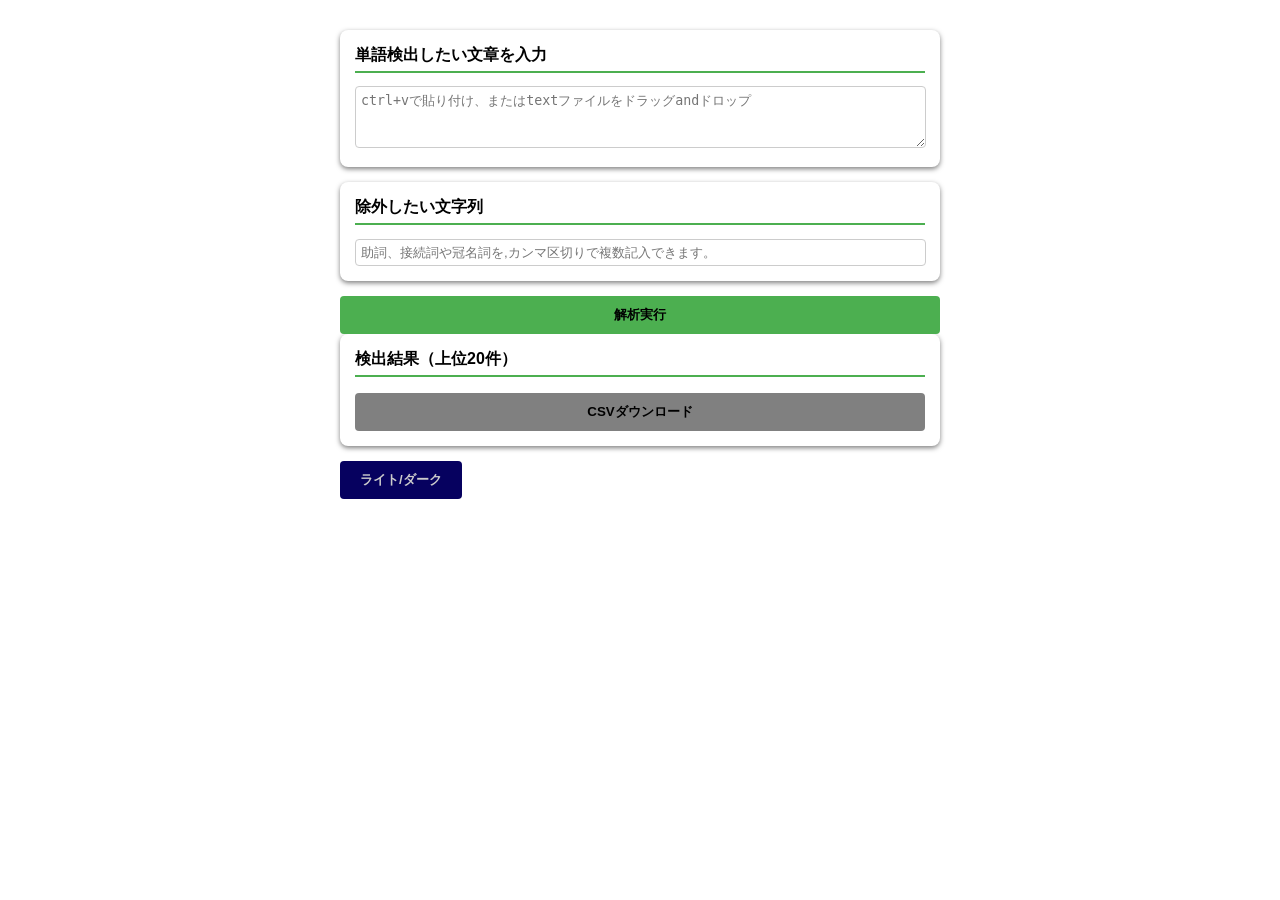
==== index.html @ 446be3aa "掲出用1" ====
<!DOCTYPE html>
<html lang="ja">

<head>
  <meta charset="UTF-8">

  <title>文字列頻出単語検出</title>
  <style>
    :root {
      color-scheme: light dark;
      --bg-color: #ffffff;
      --text-color: #000000;
      --main-color: #4CAF50;
    }

    /*@media (prefers-color-scheme: dark) {
      :root {
        --border-color: var(--border-color-dark);
        --bg-color: light-dark(#ffffff, #1e1e1e);
        --main-color: light-dark(#4CAF50, #255226);
        --text-color: light-dark(#000000, #ccc);
      }
    }*/

    .dark-theme {
      --bg-color: #1e1e1e;
      --text-color: #ccc;
      --main-color: #255226;
      transition: .5s;
    }

    body {
      font-family: sans-serif;
      max-width: 600px;
      margin: 20px auto;
      padding: 10px;
      background: var(--bg-color);
      color: var(--text-color);
      transition: background-color .5s, color .5s;
    }

    .section {
      padding: 15px;
      border-radius: 8px;
      margin-bottom: 15px;
      box-shadow: 0 2px 5px rgba(0, 0, 0, 0.5);
    }

    h2 {
      margin-top: 0;
      font-size: 16px;
      border-bottom: 2px solid var(--main-color);
      padding-bottom: 5px;
    }

    textarea {
      background-color: var(--bg-color);
      width: 98%;
      height: 50px;
      padding: 5px;
      color: var(--text-color);
      border: 1px solid #ccc;
      border-radius: 4px;
      transition: .5s;
    }

    input[type="text"] {
      width: 98%;
      padding: 5px;
      background-color: var(--bg-color);
      color: var(--text-color);
      border: 1px solid #ccc;
      border-radius: 4px;
      transition: .5s;
    }

    button {
      background: var(--main-color);
      color: var(--text-color);
      border: none;
      padding: 10px 20px;
      border-radius: 4px;
      cursor: pointer;
      width: 100%;
      font-weight: bold;
    }

    button:hover {
      background: #1a3b1c;
    }

    #btn {
      background: #06015f;
      color: #ccc;
      border: none;
      padding: 10px 20px;
      border-radius: 4px;
      cursor: pointer;
      width: auto;
      font-weight: bold;
    }

    #btn:hover {
      background: #050038;
    }

    .dragover {
      background-color: #ccc;
      color: var(--text-color);
    }

    #download-btn:disabled {
      background: gray;
      color: var(--text-color);
    }

    /*#loading {
      animation: blink 1s linear infinite;
      color: var(--text-color);
      transition: color 1s;

    }*/

    .blink {
      animation: blink 1s linear infinite;
      color: var(--text-color);
      transition: color 1s;
    }

    @keyframes blink {
      0% {
        opacity: 1;
      }

      50% {
        opacity: 0;
      }

      100% {
        opacity: 1;
      }
    }
  </style>
</head>

<body>

  <div class="section">
    <h2>単語検出したい文章を入力</h2>
    <textarea id="input" placeholder="ctrl+vで貼り付け、またはtextファイルをドラッグandドロップ"></textarea>
  </div>
  <div class="section">
    <h2>除外したい文字列</h2>
    <input id="exclude" type="text" placeholder="助詞、接続詞や冠名詞を,カンマ区切りで複数記入できます。">
  </div>
  <button onclick="analyze()">解析実行</button>
  </div>
  <div class="section">
    <h2>検出結果（上位20件）</h2>

    <div id="loading"></div>
    <ul id="result"></ul>
    <button id="download-btn">CSVダウンロード</button>
  </div>

  <button id="btn">ライト/ダーク</button>

  <script>
    const loading = document.getElementById('loading');

    let isDark = window.matchMedia('(prefers-color-scheme: dark)').matches;
    // 初期反映
    if (isDark) {
      document.body.classList.add('dark-theme');
    }
    const btn = document.querySelector('#btn');

    btn.addEventListener('click', () => {
      isDark = !isDark;
      document.body.classList.toggle('dark-theme', isDark);
      btn.textContent = isDark ? "ライトモード" : "ダークモード";
    });

    //Dropイベントでファイルを受け取る、再読み込みを防ぐ
    const text = document.getElementById('input');
    // デフォルト動作を無効化
    document.addEventListener('dragover', e => e.preventDefault());
    text.addEventListener('dragover', () => {
      text.classList.add('dragover');
    });

    // ドラッグがエリアから外れた時
    text.addEventListener('dragleave', () => {
      text.classList.remove('dragover');
    });

    // ドロップ時の処理
    document.addEventListener('drop', e => e.preventDefault());
    text.addEventListener('drop', (e) => {
      e.preventDefault(); // ブラウザがファイルを開くのを防ぐ
      text.classList.remove('dragover');

      // ファイル情報の取得
      const files = e.dataTransfer.files;
      if (files.length > 0) {
        const file = files[0];
      }
      if (file.size > 1_000_000) {
        alert("ファイルが大きすぎます");
        return;
      }
      // ファイルの形式チェック（textファイルのみ）
      const isTxtExt = file.name.toLowerCase().endsWith('.txt');
      const isTextMime = file.type === '' || file.type === 'text/plain';
      if (!isTxtExt || !isTextMime) {
        alert("txtのみ対応しています");
        return;
      }
      if (file.type.indexOf('text') !== -1 || file.name.endsWith('.txt')) {
        const reader = new FileReader();

        // ファイル読み込みが完了した時の処理
        reader.onload = (event) => {
          // テキストエリアに内容を挿入
          text.value = event.target.result;
        };

        // ファイルをテキストとして読み込む
        reader.readAsText(file);
      } else {
        alert('テキストファイルをドロップしてください。');
      }
      //console.log(text);
    });

    let latestCounts = {};

    const downloadBtn = document.getElementById('download-btn');
    downloadBtn.disabled = true;

    function analyze() {
      const MAX_WORDS = 10000;

      const exclude = document.getElementById("exclude").value
        .split(",")
        .map(w => w.trim().toLowerCase());
      //余白を取って小文字にあわせて比較

      //入力バリデーション
      if (!text.value.trim()) {
        alert("入力してください");
        return;
      }
      //クレンジング、正規表現で数字、記号をunicode指定
      const cleaned = text.value.replace(/[^\p{L}\p{N}]+/gu, " ");
      //単語ごとに分割、上限を1万件まで、メモリ節約
      const words = cleaned.split(" ").slice(0, MAX_WORDS);
      //除外とカウント
      const result = document.getElementById('result');

      loading.textContent = "処理中...";
      loading.classList.add('blink');
      result.innerHTML = "";
      setTimeout(() => {
        const counts = {};
        //1文字以上の単語を小文字統一で除外ワードと比較
        words.forEach(w => {
          const t = w.toLowerCase();
          if (w.length <= 1) return;
          if (exclude.includes(t)) return;
          //undefaind回避

          counts[t] = (counts[t] || 0) + 1;
        });
        //昇順でソート20件までメソッドチェーンで一括処理、テンプレートリテラルで見やすく少なく記述、conTextでXSS対策
        const fragment = document.createDocumentFragment();
        Object.entries(counts)
          .sort((a, b) => b[1] - a[1])
          .slice(0, 20)
          .forEach(([word, count]) => {
            const li = document.createElement("li");
            li.textContent = `${word} : ${count}`;
            fragment.appendChild(li);
          });
        //表示、fragmentを使ってDOMの描画回数を1回に
        result.appendChild(fragment);
        //単語が空の時
        if (Object.keys(counts).length === 0) {
          result.innerHTML = "単語が見つかりませんでした";
          downloadBtn.disabled = true;
          return;
        }
        downloadBtn.disabled = false;
        //CSVダウンロード用
        latestCounts = counts;
        //console.log(latestCounts);

        loading.textContent = "";
        loading.classList.remove('blink');
      }, 500);
    };
    //CSVダウンロード部分
    document.getElementById('download-btn').addEventListener('click', () => {
      const rows = Object.entries(latestCounts)
        .sort((a, b) => b[1] - a[1])
        .slice(0, 20);

      //出力データExcel数式対策
      const safeRows = rows
        .map(([word, count]) => {
          //演算子除去
          const safeWord = word.replace(/^[=+\-@]/, "'$&");
          return [safeWord, count];
        })
        .filter(([safeWord]) => safeWord.trim() !== "");

      //ヘッダー
      let csvOutput = "word,count\n";

      csvOutput += safeRows
        .map(([safeword, count]) => {
          return `"${safeword}",${count}`;
        }).join("\n");

      //データ互換性
      const bom = new Uint8Array([0xEF, 0xBB, 0xBF]);
      const blob = new Blob([bom, csvOutput], { type: 'text/csv' });
      //ダウンロード
      const url = URL.createObjectURL(blob);
      const a = document.createElement('a');
      a.href = url;
      a.download = 'data.csv';
      a.click();
      //メモリ開放
      URL.revokeObjectURL(url);
    });
  </script>
</body>

</html>
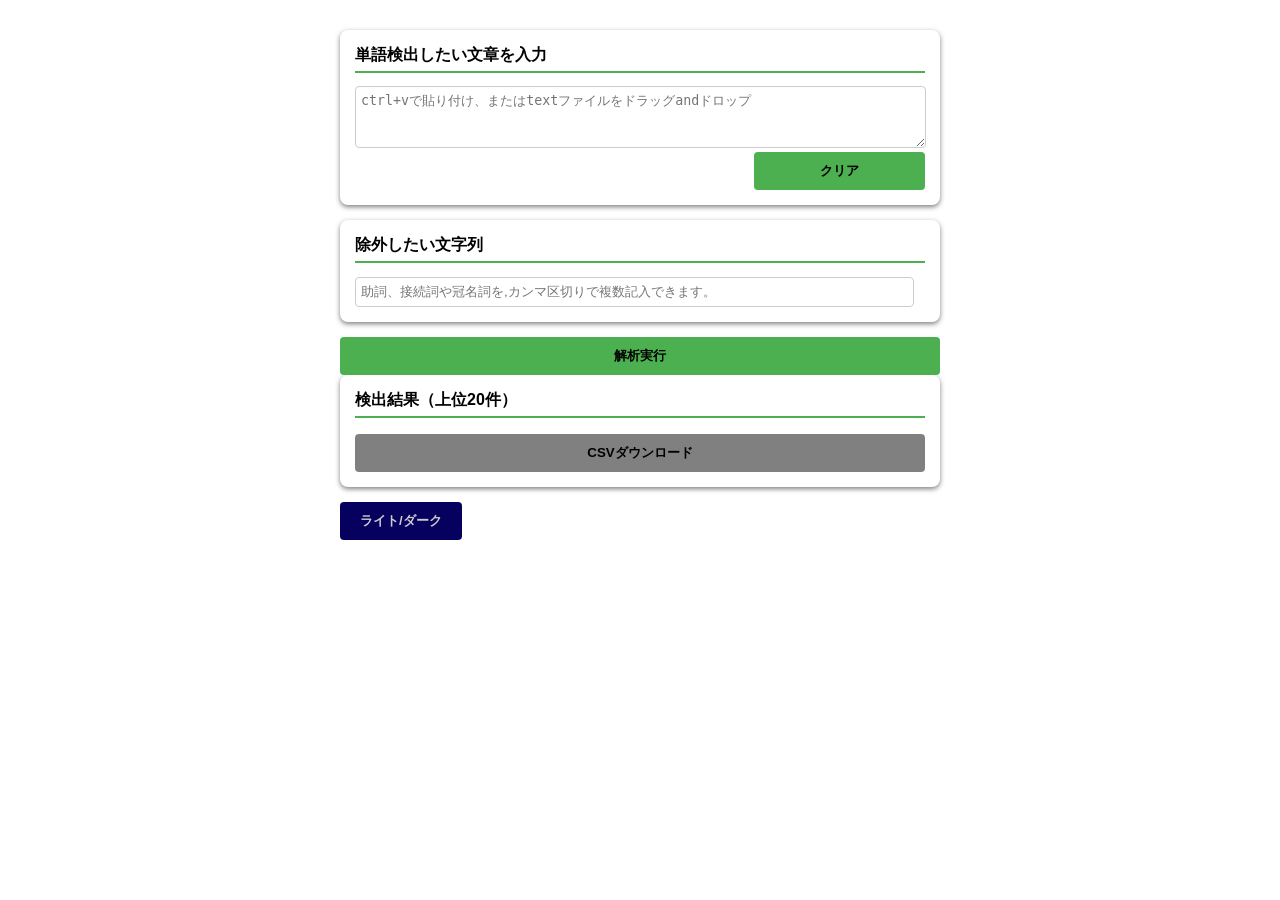
==== commit 5e12c0d8: "ファイル分割" ====
--- a/index.html
+++ b/index.html
@@ -3,155 +3,22 @@
 
 <head>
   <meta charset="UTF-8">
-
   <title>文字列頻出単語検出</title>
-  <style>
-    :root {
-      color-scheme: light dark;
-      --bg-color: #ffffff;
-      --text-color: #000000;
-      --main-color: #4CAF50;
-    }
-
-    /*@media (prefers-color-scheme: dark) {
-      :root {
-        --border-color: var(--border-color-dark);
-        --bg-color: light-dark(#ffffff, #1e1e1e);
-        --main-color: light-dark(#4CAF50, #255226);
-        --text-color: light-dark(#000000, #ccc);
-      }
-    }*/
-
-    .dark-theme {
-      --bg-color: #1e1e1e;
-      --text-color: #ccc;
-      --main-color: #255226;
-      transition: .5s;
-    }
-
-    body {
-      font-family: sans-serif;
-      max-width: 600px;
-      margin: 20px auto;
-      padding: 10px;
-      background: var(--bg-color);
-      color: var(--text-color);
-      transition: background-color .5s, color .5s;
-    }
-
-    .section {
-      padding: 15px;
-      border-radius: 8px;
-      margin-bottom: 15px;
-      box-shadow: 0 2px 5px rgba(0, 0, 0, 0.5);
-    }
-
-    h2 {
-      margin-top: 0;
-      font-size: 16px;
-      border-bottom: 2px solid var(--main-color);
-      padding-bottom: 5px;
-    }
-
-    textarea {
-      background-color: var(--bg-color);
-      width: 98%;
-      height: 50px;
-      padding: 5px;
-      color: var(--text-color);
-      border: 1px solid #ccc;
-      border-radius: 4px;
-      transition: .5s;
-    }
-
-    input[type="text"] {
-      width: 98%;
-      padding: 5px;
-      background-color: var(--bg-color);
-      color: var(--text-color);
-      border: 1px solid #ccc;
-      border-radius: 4px;
-      transition: .5s;
-    }
-
-    button {
-      background: var(--main-color);
-      color: var(--text-color);
-      border: none;
-      padding: 10px 20px;
-      border-radius: 4px;
-      cursor: pointer;
-      width: 100%;
-      font-weight: bold;
-    }
-
-    button:hover {
-      background: #1a3b1c;
-    }
-
-    #btn {
-      background: #06015f;
-      color: #ccc;
-      border: none;
-      padding: 10px 20px;
-      border-radius: 4px;
-      cursor: pointer;
-      width: auto;
-      font-weight: bold;
-    }
-
-    #btn:hover {
-      background: #050038;
-    }
-
-    .dragover {
-      background-color: #ccc;
-      color: var(--text-color);
-    }
-
-    #download-btn:disabled {
-      background: gray;
-      color: var(--text-color);
-    }
-
-    /*#loading {
-      animation: blink 1s linear infinite;
-      color: var(--text-color);
-      transition: color 1s;
-
-    }*/
-
-    .blink {
-      animation: blink 1s linear infinite;
-      color: var(--text-color);
-      transition: color 1s;
-    }
-
-    @keyframes blink {
-      0% {
-        opacity: 1;
-      }
-
-      50% {
-        opacity: 0;
-      }
-
-      100% {
-        opacity: 1;
-      }
-    }
-  </style>
+  <link rel="stylesheet" href="css/style.css">
+  <script src="js/script.js" defer></script>
 </head>
 
 <body>
-
   <div class="section">
     <h2>単語検出したい文章を入力</h2>
     <textarea id="input" placeholder="ctrl+vで貼り付け、またはtextファイルをドラッグandドロップ"></textarea>
+    <div style="display: flex; justify-content: flex-end;">
+      <button id="clearBtn">クリア</button>
+    </div>
   </div>
   <div class="section">
     <h2>除外したい文字列</h2>
-    <input id="exclude" type="text" placeholder="助詞、接続詞や冠名詞を,カンマ区切りで複数記入できます。">
+    <input id="exclude" type="search" placeholder="助詞、接続詞や冠名詞を,カンマ区切りで複数記入できます。">
   </div>
   <button onclick="analyze()">解析実行</button>
   </div>
@@ -160,181 +27,13 @@
 
     <div id="loading"></div>
     <ul id="result"></ul>
-    <button id="download-btn">CSVダウンロード</button>
+    <button id="downloadBtn">CSVダウンロード</button>
+  </div>
+  <div>
+    <button id="darkBtn">ライト/ダーク</button>
   </div>
 
-  <button id="btn">ライト/ダーク</button>
 
-  <script>
-    const loading = document.getElementById('loading');
-
-    let isDark = window.matchMedia('(prefers-color-scheme: dark)').matches;
-    // 初期反映
-    if (isDark) {
-      document.body.classList.add('dark-theme');
-    }
-    const btn = document.querySelector('#btn');
-
-    btn.addEventListener('click', () => {
-      isDark = !isDark;
-      document.body.classList.toggle('dark-theme', isDark);
-      btn.textContent = isDark ? "ライトモード" : "ダークモード";
-    });
-
-    //Dropイベントでファイルを受け取る、再読み込みを防ぐ
-    const text = document.getElementById('input');
-    // デフォルト動作を無効化
-    document.addEventListener('dragover', e => e.preventDefault());
-    text.addEventListener('dragover', () => {
-      text.classList.add('dragover');
-    });
-
-    // ドラッグがエリアから外れた時
-    text.addEventListener('dragleave', () => {
-      text.classList.remove('dragover');
-    });
-
-    // ドロップ時の処理
-    document.addEventListener('drop', e => e.preventDefault());
-    text.addEventListener('drop', (e) => {
-      e.preventDefault(); // ブラウザがファイルを開くのを防ぐ
-      text.classList.remove('dragover');
-
-      // ファイル情報の取得
-      const files = e.dataTransfer.files;
-      if (files.length > 0) {
-        const file = files[0];
-      }
-      if (file.size > 1_000_000) {
-        alert("ファイルが大きすぎます");
-        return;
-      }
-      // ファイルの形式チェック（textファイルのみ）
-      const isTxtExt = file.name.toLowerCase().endsWith('.txt');
-      const isTextMime = file.type === '' || file.type === 'text/plain';
-      if (!isTxtExt || !isTextMime) {
-        alert("txtのみ対応しています");
-        return;
-      }
-      if (file.type.indexOf('text') !== -1 || file.name.endsWith('.txt')) {
-        const reader = new FileReader();
-
-        // ファイル読み込みが完了した時の処理
-        reader.onload = (event) => {
-          // テキストエリアに内容を挿入
-          text.value = event.target.result;
-        };
-
-        // ファイルをテキストとして読み込む
-        reader.readAsText(file);
-      } else {
-        alert('テキストファイルをドロップしてください。');
-      }
-      //console.log(text);
-    });
-
-    let latestCounts = {};
-
-    const downloadBtn = document.getElementById('download-btn');
-    downloadBtn.disabled = true;
-
-    function analyze() {
-      const MAX_WORDS = 10000;
-
-      const exclude = document.getElementById("exclude").value
-        .split(",")
-        .map(w => w.trim().toLowerCase());
-      //余白を取って小文字にあわせて比較
-
-      //入力バリデーション
-      if (!text.value.trim()) {
-        alert("入力してください");
-        return;
-      }
-      //クレンジング、正規表現で数字、記号をunicode指定
-      const cleaned = text.value.replace(/[^\p{L}\p{N}]+/gu, " ");
-      //単語ごとに分割、上限を1万件まで、メモリ節約
-      const words = cleaned.split(" ").slice(0, MAX_WORDS);
-      //除外とカウント
-      const result = document.getElementById('result');
-
-      loading.textContent = "処理中...";
-      loading.classList.add('blink');
-      result.innerHTML = "";
-      setTimeout(() => {
-        const counts = {};
-        //1文字以上の単語を小文字統一で除外ワードと比較
-        words.forEach(w => {
-          const t = w.toLowerCase();
-          if (w.length <= 1) return;
-          if (exclude.includes(t)) return;
-          //undefaind回避
-
-          counts[t] = (counts[t] || 0) + 1;
-        });
-        //昇順でソート20件までメソッドチェーンで一括処理、テンプレートリテラルで見やすく少なく記述、conTextでXSS対策
-        const fragment = document.createDocumentFragment();
-        Object.entries(counts)
-          .sort((a, b) => b[1] - a[1])
-          .slice(0, 20)
-          .forEach(([word, count]) => {
-            const li = document.createElement("li");
-            li.textContent = `${word} : ${count}`;
-            fragment.appendChild(li);
-          });
-        //表示、fragmentを使ってDOMの描画回数を1回に
-        result.appendChild(fragment);
-        //単語が空の時
-        if (Object.keys(counts).length === 0) {
-          result.innerHTML = "単語が見つかりませんでした";
-          downloadBtn.disabled = true;
-          return;
-        }
-        downloadBtn.disabled = false;
-        //CSVダウンロード用
-        latestCounts = counts;
-        //console.log(latestCounts);
-
-        loading.textContent = "";
-        loading.classList.remove('blink');
-      }, 500);
-    };
-    //CSVダウンロード部分
-    document.getElementById('download-btn').addEventListener('click', () => {
-      const rows = Object.entries(latestCounts)
-        .sort((a, b) => b[1] - a[1])
-        .slice(0, 20);
-
-      //出力データExcel数式対策
-      const safeRows = rows
-        .map(([word, count]) => {
-          //演算子除去
-          const safeWord = word.replace(/^[=+\-@]/, "'$&");
-          return [safeWord, count];
-        })
-        .filter(([safeWord]) => safeWord.trim() !== "");
-
-      //ヘッダー
-      let csvOutput = "word,count\n";
-
-      csvOutput += safeRows
-        .map(([safeword, count]) => {
-          return `"${safeword}",${count}`;
-        }).join("\n");
-
-      //データ互換性
-      const bom = new Uint8Array([0xEF, 0xBB, 0xBF]);
-      const blob = new Blob([bom, csvOutput], { type: 'text/csv' });
-      //ダウンロード
-      const url = URL.createObjectURL(blob);
-      const a = document.createElement('a');
-      a.href = url;
-      a.download = 'data.csv';
-      a.click();
-      //メモリ開放
-      URL.revokeObjectURL(url);
-    });
-  </script>
 </body>
 
 </html>
--- a/css/style.css
+++ b/css/style.css
@@ -0,0 +1,139 @@
+:root {
+    color-scheme: light dark;
+    --bg-color: #ffffff;
+    --text-color: #000000;
+    --main-color: #4CAF50;
+}
+
+/*@media (prefers-color-scheme: dark) {
+    :root {
+    --border-color: var(--border-color-dark);
+    --bg-color: light-dark(#ffffff, #1e1e1e);
+    --main-color: light-dark(#4CAF50, #255226);
+    --text-color: light-dark(#000000, #ccc);
+    }
+}*/
+
+.dark-theme {
+    --bg-color: #1e1e1e;
+    --text-color: #ccc;
+    --main-color: #255226;
+    transition: .5s;
+}
+
+body {
+    font-family: sans-serif;
+    max-width: 600px;
+    margin: 20px auto;
+    padding: 10px;
+    background: var(--bg-color);
+    color: var(--text-color);
+    transition: background-color .5s, color .5s;
+}
+
+.section {
+    padding: 15px;
+    border-radius: 8px;
+    margin-bottom: 15px;
+    box-shadow: 0 2px 5px rgba(0, 0, 0, 0.5);
+}
+
+h2 {
+    margin-top: 0;
+    font-size: 16px;
+    border-bottom: 2px solid var(--main-color);
+    padding-bottom: 5px;
+}
+
+textarea {
+    background-color: var(--bg-color);
+    width: 98%;
+    height: 50px;
+    padding: 5px;
+    color: var(--text-color);
+    border: 1px solid #ccc;
+    border-radius: 4px;
+    transition: .5s;
+}
+
+input[type="search"] {
+    width: 98%;
+    height: 30px;
+    padding: 5px;
+    background-color: var(--bg-color);
+    color: var(--text-color);
+    border: 1px solid #ccc;
+    border-radius: 4px;
+    transition: .5s;
+}
+
+button {
+    background: var(--main-color);
+    color: var(--text-color);
+    border: none;
+    padding: 10px 20px;
+    border-radius: 4px;
+    cursor: pointer;
+    width: 100%;
+    font-weight: bold;
+}
+
+button:hover {
+    background: #1a3b1c;
+}
+
+#clearBtn {
+    width: 30%;
+}
+
+#darkBtn {
+    background: #06015f;
+    color: #ccc;
+    border: none;
+    padding: 10px 20px;
+    border-radius: 4px;
+    cursor: pointer;
+    width: auto;
+    font-weight: bold;
+}
+
+#darkBtn:hover {
+    background: #050038;
+}
+
+.dragover {
+    background-color: #ccc;
+    color: var(--text-color);
+}
+
+#downloadBtn:disabled {
+    background: gray;
+    color: var(--text-color);
+}
+
+/*#loading {
+    animation: blink 1s linear infinite;
+    color: var(--text-color);
+    transition: color 1s;
+
+}*/
+
+.blink {
+    animation: blink 1s linear infinite;
+    color: var(--text-color);
+    transition: color 1s;
+}
+
+@keyframes blink {
+    0% {
+    opacity: 1;
+    }
+
+    50% {
+    opacity: 0;
+    }
+
+    100% {
+    opacity: 1;
+    }
+}
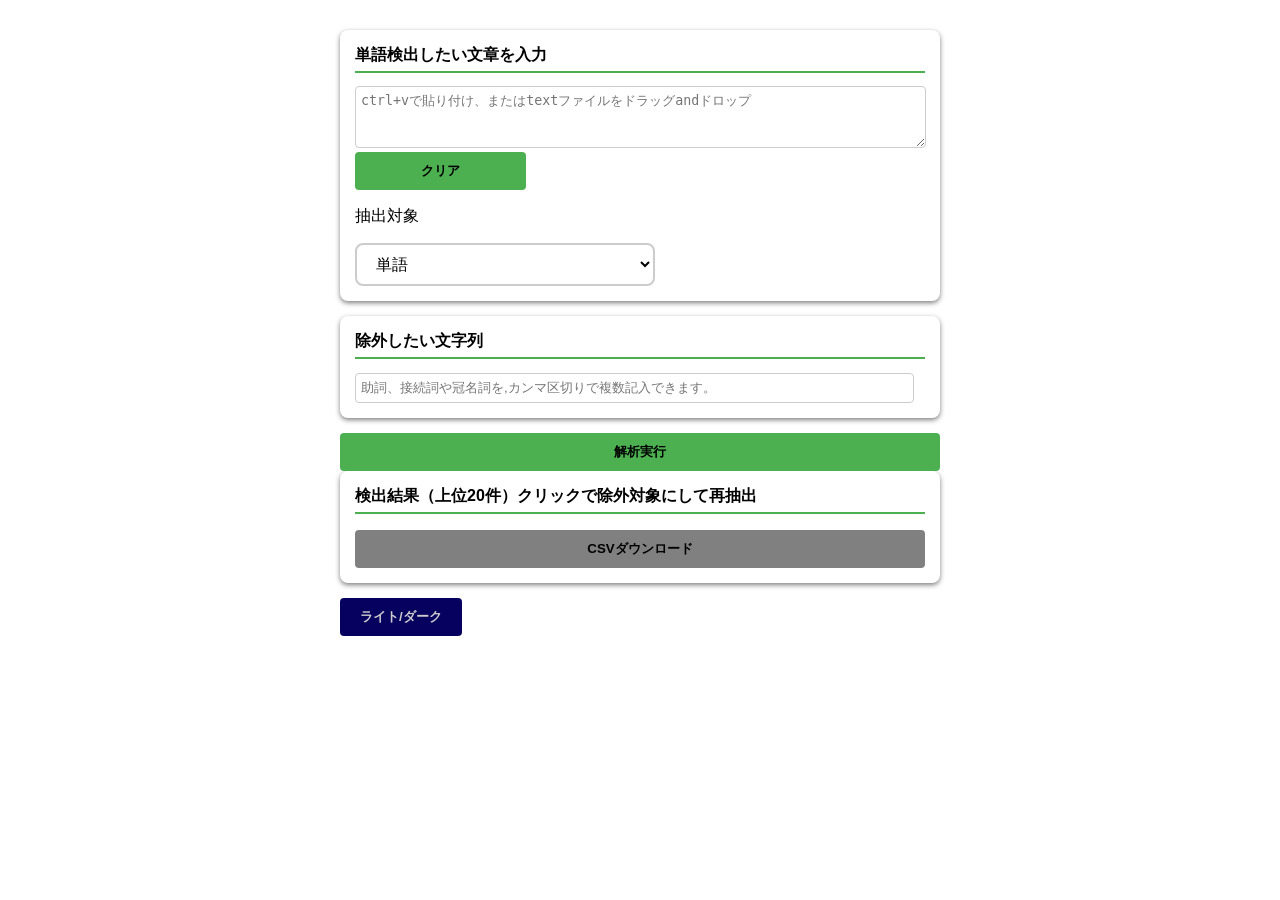
==== commit bd8ec823: "抽出対象選択機能追加" ====
--- a/index.html
+++ b/index.html
@@ -12,9 +12,17 @@
   <div class="section">
     <h2>単語検出したい文章を入力</h2>
     <textarea id="input" placeholder="ctrl+vで貼り付け、またはtextファイルをドラッグandドロップ"></textarea>
-    <div style="display: flex; justify-content: flex-end;">
-      <button id="clearBtn">クリア</button>
+    <button id="clearBtn">クリア</button>
+    <div>
+      <p>抽出対象</p>
+      <select id="mode">
+        <option value="words">単語</option>
+        <option value="numbers">数字のみ</option>
+        <option value="hiragana">ひらがな</option>
+      </select>
+
     </div>
+
   </div>
   <div class="section">
     <h2>除外したい文字列</h2>
@@ -23,7 +31,7 @@
   <button onclick="analyze()">解析実行</button>
   </div>
   <div class="section">
-    <h2>検出結果（上位20件）</h2>
+    <h2>検出結果（上位20件）クリックで除外対象にして再抽出</h2>
 
     <div id="loading"></div>
     <ul id="result"></ul>
--- a/css/style.css
+++ b/css/style.css
@@ -111,6 +111,25 @@
     color: var(--text-color);
 }
 
+#mode{
+
+    width: 100%;
+    max-width: 300px;
+    padding: 10px 15px;
+    font-size: 16px;
+    border: 2px solid #ccc;
+    border-radius: 8px;
+    color: var(--text-color);
+    background-color: var(--bg-color);
+    cursor: pointer;
+
+}
+
+#modde:hover {
+  border-color: #888;
+}
+
+
 /*#loading {
     animation: blink 1s linear infinite;
     color: var(--text-color);
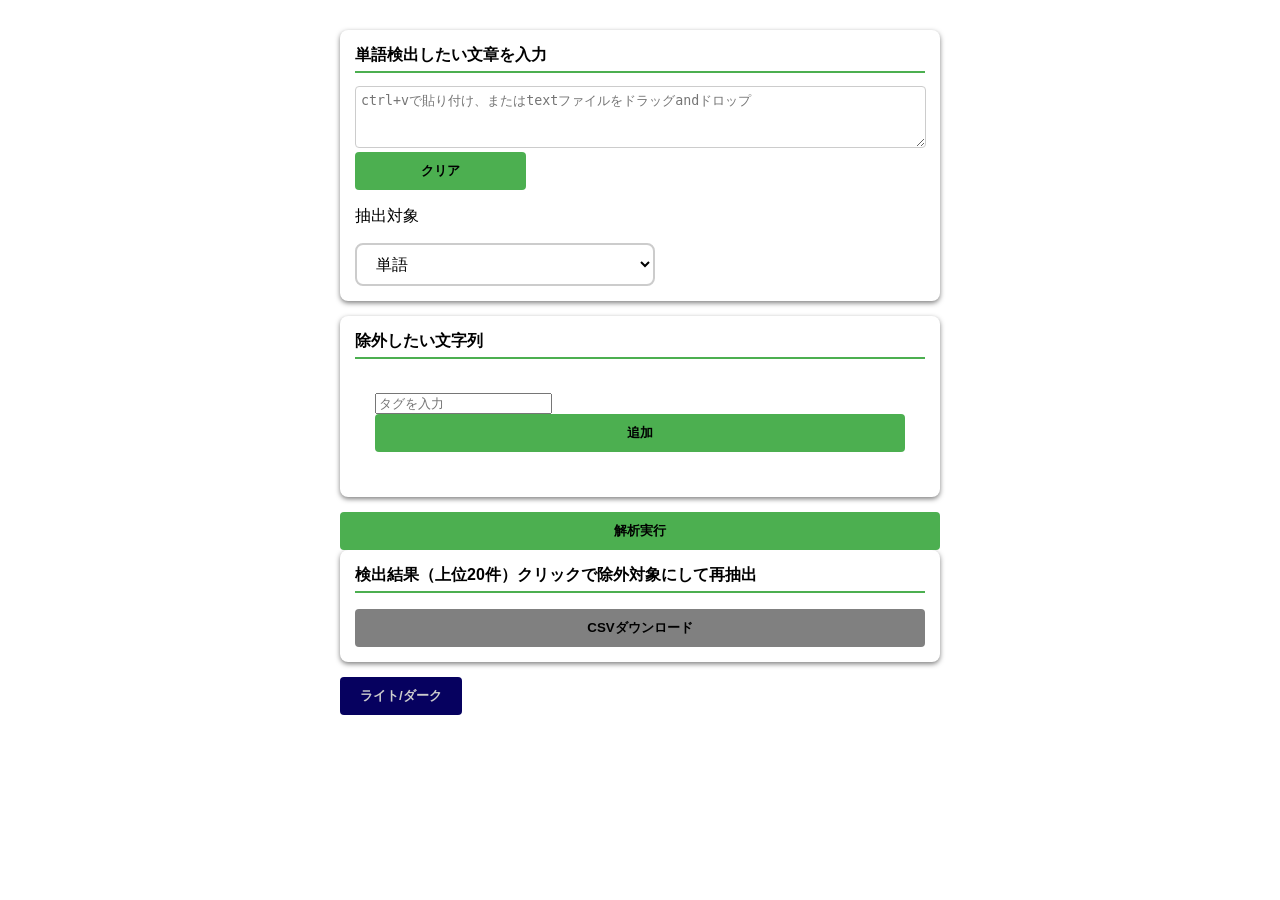
==== commit b9fc52f5: "除外ワードタグ化テスト" ====
--- a/index.html
+++ b/index.html
@@ -26,7 +26,12 @@
   </div>
   <div class="section">
     <h2>除外したい文字列</h2>
-    <input id="exclude" type="search" placeholder="助詞、接続詞や冠名詞を,カンマ区切りで複数記入できます。">
+    <!--<input id="exclude" type="search" placeholder="助詞、接続詞や冠名詞を,カンマ区切りで複数記入できます。">-->
+    <div class="tag-container">
+      <input id="exclude" type="text" placeholder="タグを入力">
+      <button id="addBtn">追加</button>
+      <div id="tagDisplay"></div>
+    </div>
   </div>
   <button onclick="analyze()">解析実行</button>
   </div>
--- a/css/style.css
+++ b/css/style.css
@@ -56,7 +56,7 @@
     transition: .5s;
 }
 
-input[type="search"] {
+/*input[type="search"] {
     width: 98%;
     height: 30px;
     padding: 5px;
@@ -65,6 +65,23 @@
     border: 1px solid #ccc;
     border-radius: 4px;
     transition: .5s;
+}*/
+
+.tag-container { padding: 20px; }
+#tagDisplay { margin-top: 10px; display: flex; flex-wrap: wrap; gap: 8px; }
+.tag-item {
+    background-color: #007bff;
+    color: white;
+    padding: 5px 10px;
+    border-radius: 15px;
+    display: flex;
+    align-items: center;
+    font-size: 14px;
+}
+.remove-tag {
+    margin-left: 8px;
+    cursor: pointer;
+    font-weight: bold;
 }
 
 button {
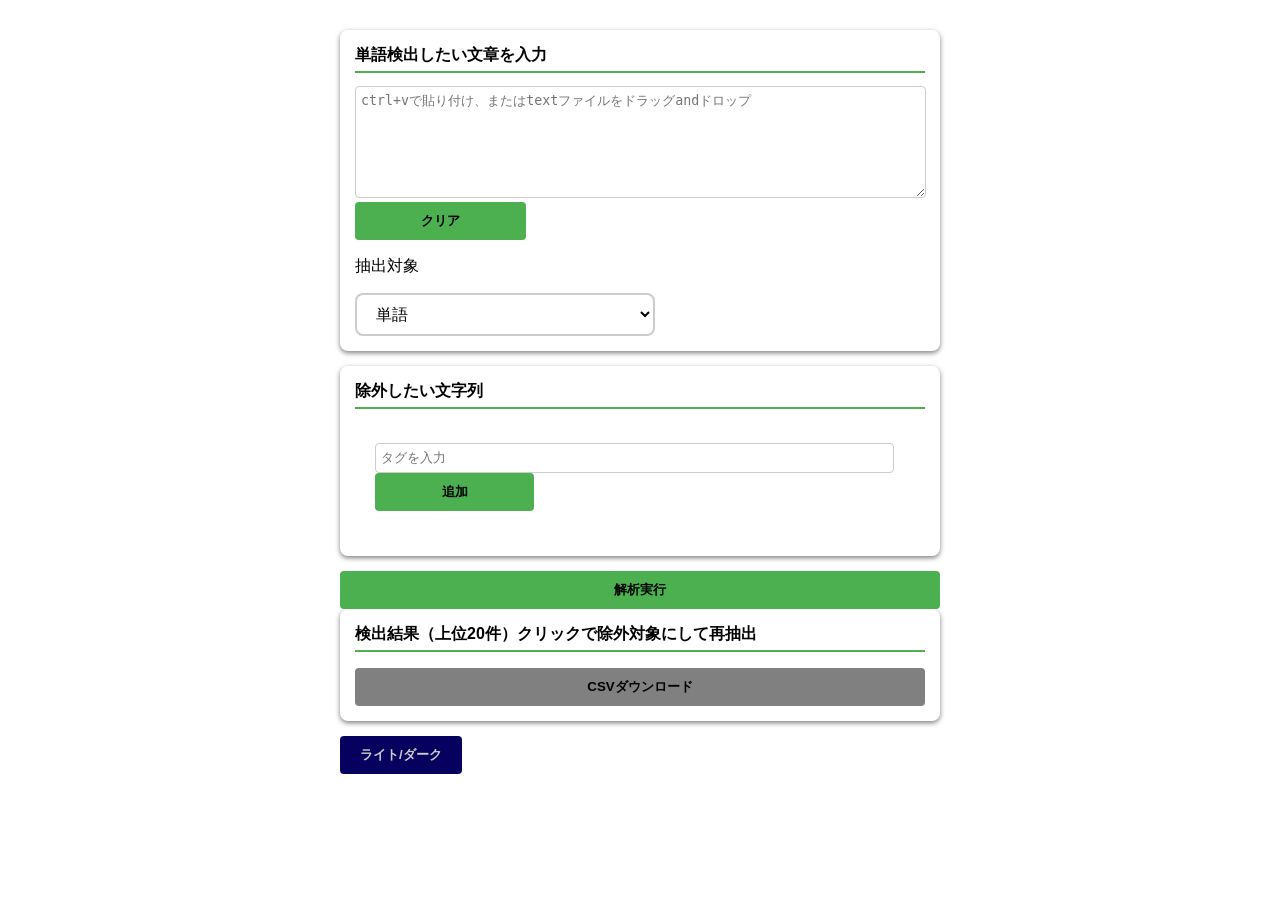
==== commit d2314b00: "除外ワードタグ化テスト2" ====
--- a/index.html
+++ b/index.html
@@ -28,7 +28,7 @@
     <h2>除外したい文字列</h2>
     <!--<input id="exclude" type="search" placeholder="助詞、接続詞や冠名詞を,カンマ区切りで複数記入できます。">-->
     <div class="tag-container">
-      <input id="exclude" type="text" placeholder="タグを入力">
+      <input id="exclude" type="search" placeholder="タグを入力">
       <button id="addBtn">追加</button>
       <div id="tagDisplay"></div>
     </div>
--- a/css/style.css
+++ b/css/style.css
@@ -48,7 +48,7 @@
 textarea {
     background-color: var(--bg-color);
     width: 98%;
-    height: 50px;
+    height: 100px;
     padding: 5px;
     color: var(--text-color);
     border: 1px solid #ccc;
@@ -56,7 +56,7 @@
     transition: .5s;
 }
 
-/*input[type="search"] {
+input[type="search"] {
     width: 98%;
     height: 30px;
     padding: 5px;
@@ -65,12 +65,21 @@
     border: 1px solid #ccc;
     border-radius: 4px;
     transition: .5s;
-}*/
+}
 
-.tag-container { padding: 20px; }
-#tagDisplay { margin-top: 10px; display: flex; flex-wrap: wrap; gap: 8px; }
+.tag-container {
+    padding: 20px;
+}
+
+#tagDisplay {
+    margin-top: 10px; 
+    display: flex;
+    flex-wrap: wrap;
+    gap: 8px;
+ }
+
 .tag-item {
-    background-color: #007bff;
+    background-color: var(--main-color);
     color: white;
     padding: 5px 10px;
     border-radius: 15px;
@@ -99,7 +108,7 @@
     background: #1a3b1c;
 }
 
-#clearBtn {
+#clearBtn ,#addBtn {
     width: 30%;
 }
 
@@ -129,7 +138,6 @@
 }
 
 #mode{
-
     width: 100%;
     max-width: 300px;
     padding: 10px 15px;
@@ -139,19 +147,16 @@
     color: var(--text-color);
     background-color: var(--bg-color);
     cursor: pointer;
-
 }
 
 #modde:hover {
   border-color: #888;
 }
 
-
 /*#loading {
     animation: blink 1s linear infinite;
     color: var(--text-color);
     transition: color 1s;
-
 }*/
 
 .blink {
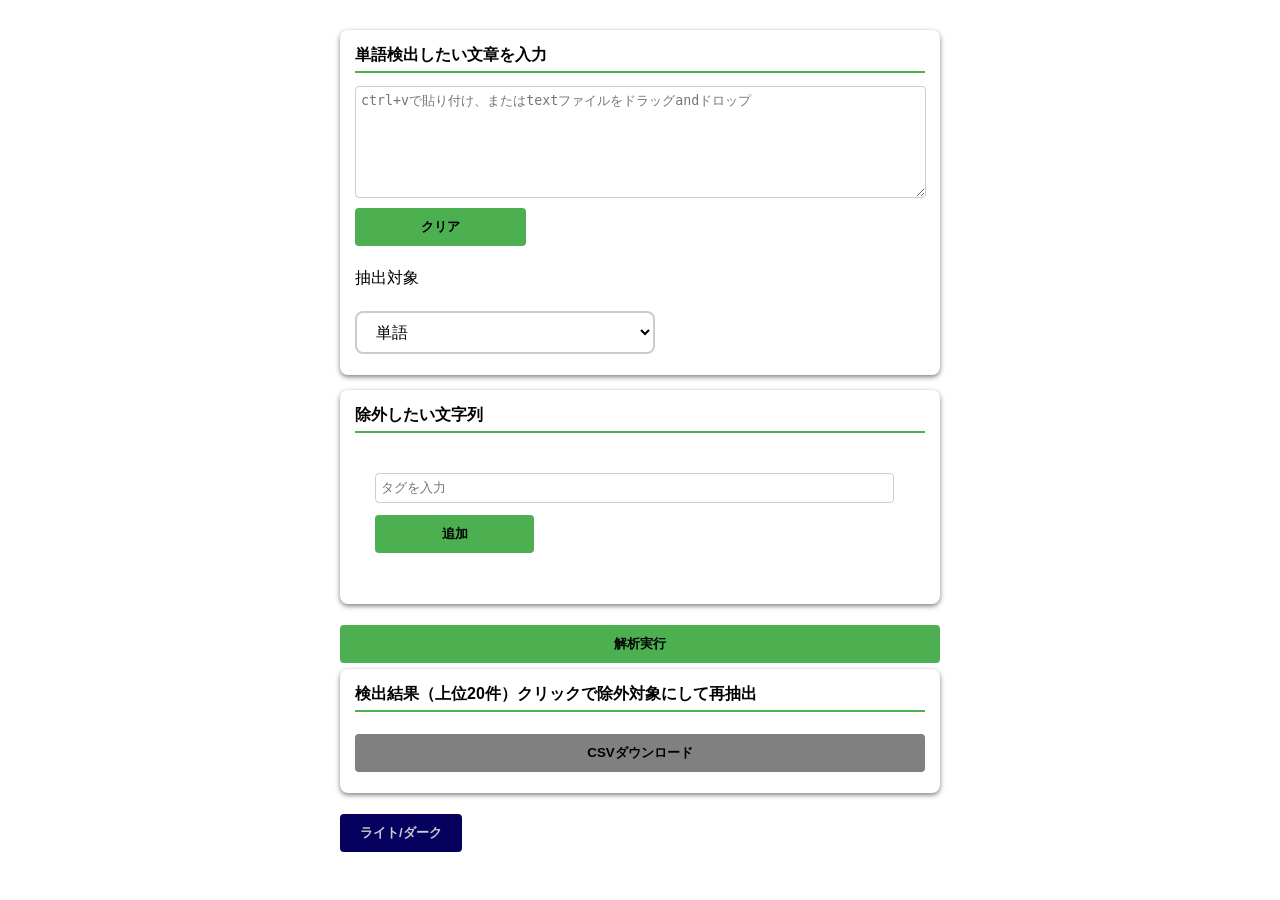
==== commit 2e0c1448: "タグ化テスト3" ====
--- a/index.html
+++ b/index.html
@@ -31,6 +31,7 @@
       <input id="exclude" type="search" placeholder="タグを入力">
       <button id="addBtn">追加</button>
       <div id="tagDisplay"></div>
+      <div id="message"></div>
     </div>
   </div>
   <button onclick="analyze()">解析実行</button>
--- a/css/style.css
+++ b/css/style.css
@@ -21,6 +21,17 @@
     transition: .5s;
 }
 
+.container {
+    max-width: 600px;
+    margin: 40px auto;
+    padding: 20px;
+}
+
+input, select, button {
+    padding: 8px 12px;
+    margin: 6px 0;
+}
+
 body {
     font-family: sans-serif;
     max-width: 600px;
@@ -67,6 +78,11 @@
     transition: .5s;
 }
 
+input:focus {
+  outline: none;
+  border: 1px solid var(--main-color);
+}
+
 .tag-container {
     padding: 20px;
 }
@@ -80,15 +96,21 @@
 
 .tag-item {
     background-color: var(--main-color);
-    color: white;
-    padding: 5px 10px;
-    border-radius: 15px;
-    display: flex;
+    color: var(--text-color)e;
+    padding: 4px 10px;
+    border-radius: 16px;
+    display: inline-block;
+    margin: 4px;
     align-items: center;
     font-size: 14px;
 }
+
+.tag-item.flash {
+  background: #ffdcdc;
+}
+
 .remove-tag {
-    margin-left: 8px;
+    margin-left: 6px;
     cursor: pointer;
     font-weight: bold;
 }
